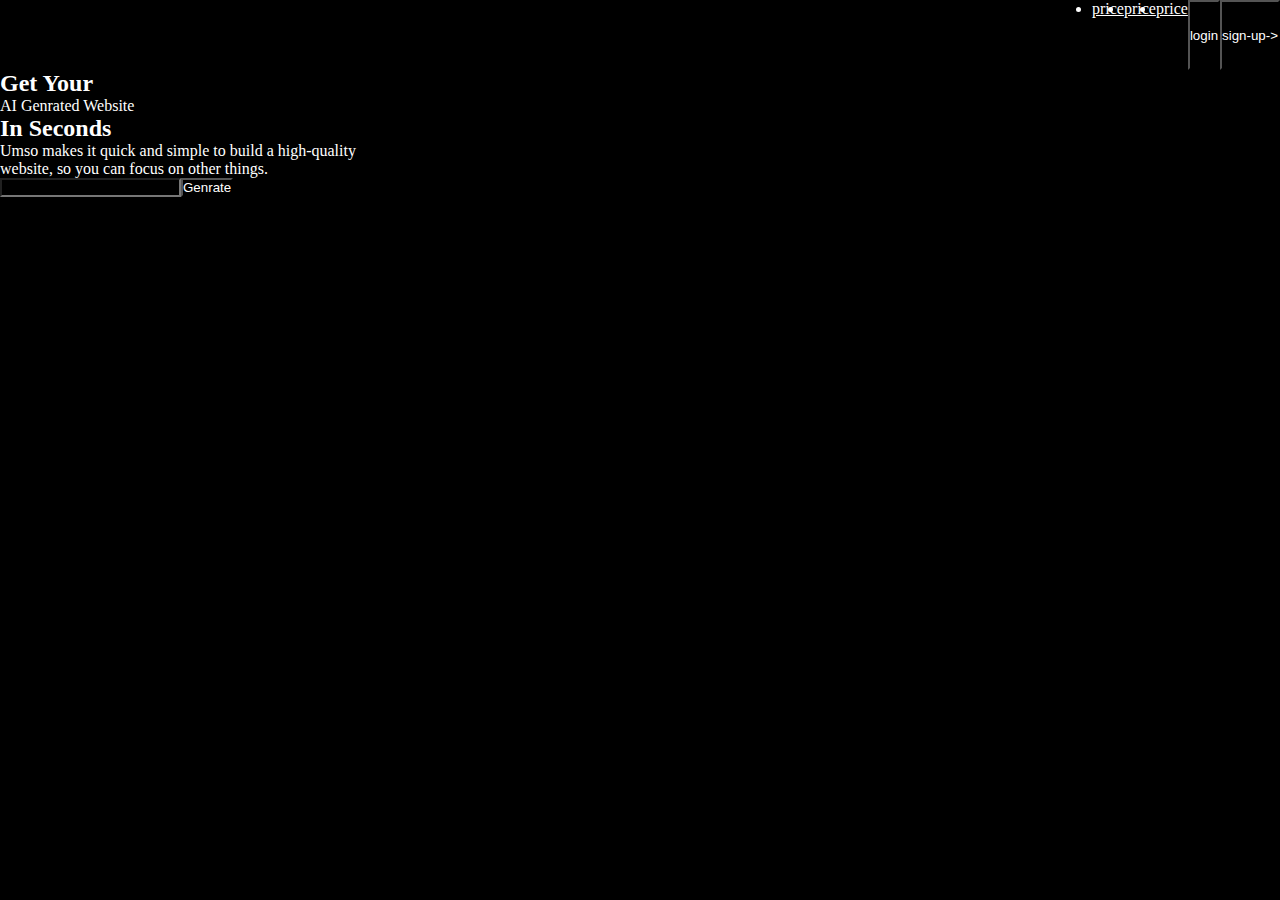
==== umso/index.html @ 6bfad3c1 "completed assignment of mi store and maggi login apge" ====
<!DOCTYPE html>
<html lang="en">
  <head>
    <meta charset="UTF-8" />
    <meta name="viewport" content="width=device-width, initial-scale=1.0" />
    <title>Document</title>
    <style>
        *{
            margin: 0;
            padding: 0;
            box-sizing: border-box;
            background: #000;
            color: #fff;
        }
        .navbar{
            display: flex;
            justify-content: space-between;
        }
        .navbar img{
            height: 70px;
        }
        .inner_nav{
            display: flex;
            justify-content: space-between;
        }
    </style>
  </head>
  <body>
    <nav class="navbar">
      <img
        src="https://www.umso.com/lib_LUGoPiqXXlDptSWA/n6n24jywpz52ayxr.png"
        alt=""
      />
      <div class="inner_nav">
        <li><a href="">price</a></li>
        <li><a href="">price</a></li>
        <li><a href="">price</a></li>
        <button>login</button>
        <button>sign-up-></button>
      </div>
    </nav>
    <!-- main -->
    <div>
      <h2>Get Your</h2>
      <p>AI Genrated Website</p>
      <h2>In Seconds</h2>
      <p>
        Umso makes it quick and simple to build a high-quality <br />
        website, so you can focus on other things.
      </p>
     <div> <input type="text"><button>Genrate</button></div>
     <div></div>
    </div>
  </body>
</html>
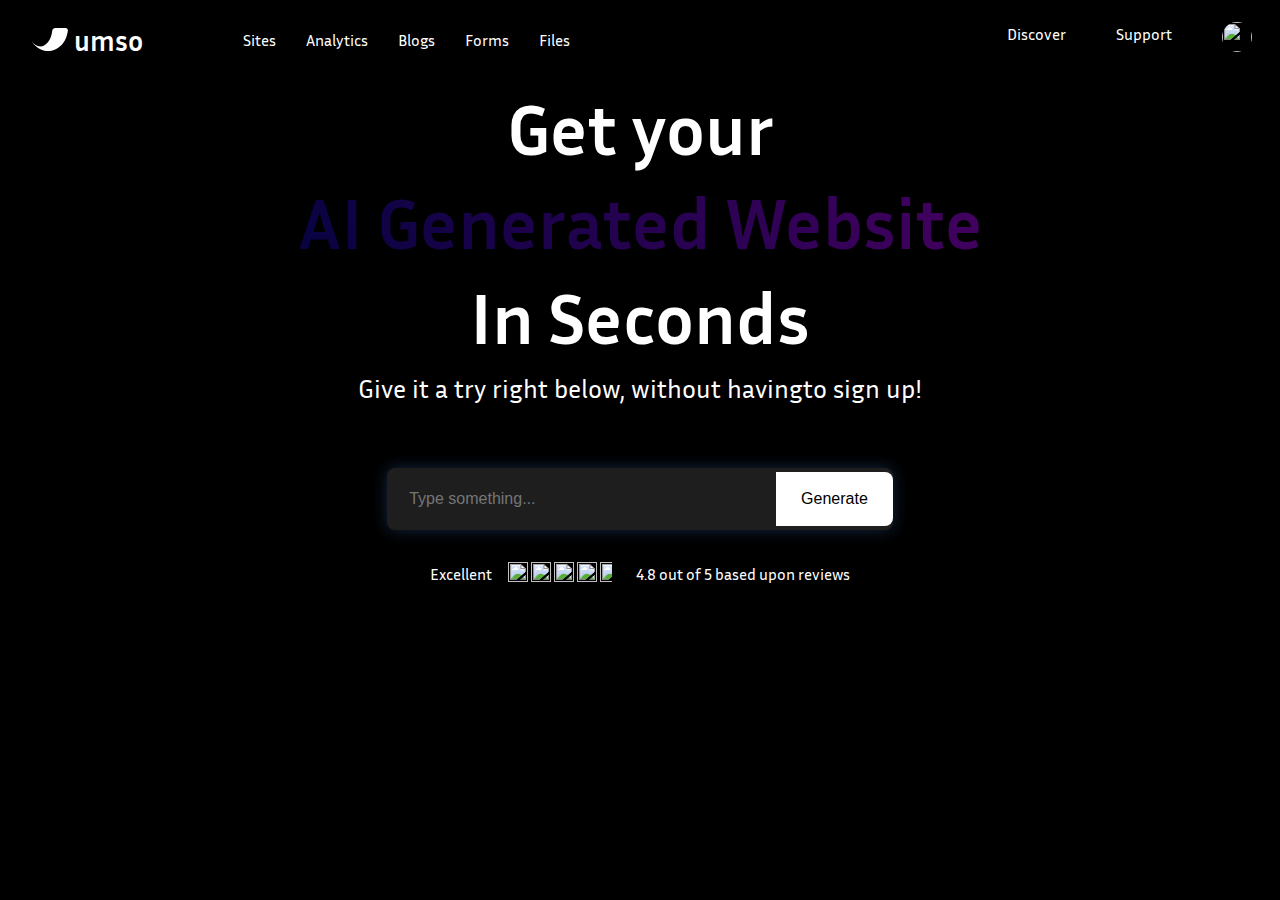
==== commit 48bdeea7: "made umso design" ====
--- a/umso/index.html
+++ b/umso/index.html
@@ -4,52 +4,185 @@
     <meta charset="UTF-8" />
     <meta name="viewport" content="width=device-width, initial-scale=1.0" />
     <title>Document</title>
-    <style>
-        *{
-            margin: 0;
-            padding: 0;
-            box-sizing: border-box;
-            background: #000;
-            color: #fff;
-        }
-        .navbar{
-            display: flex;
-            justify-content: space-between;
-        }
-        .navbar img{
-            height: 70px;
-        }
-        .inner_nav{
-            display: flex;
-            justify-content: space-between;
-        }
-    </style>
+    <link rel="preconnect" href="https://fonts.googleapis.com" />
+    <link rel="preconnect" href="https://fonts.gstatic.com" crossorigin />
+    <link
+      href="https://fonts.googleapis.com/css2?family=Inria+Sans:ital,wght@0,300;0,400;0,700;1,300;1,400;1,700&display=swap"
+      rel="stylesheet"
+    />
+    <link rel="stylesheet" href="style.css" />
   </head>
   <body>
     <nav class="navbar">
-      <img
-        src="https://www.umso.com/lib_LUGoPiqXXlDptSWA/n6n24jywpz52ayxr.png"
-        alt=""
-      />
-      <div class="inner_nav">
-        <li><a href="">price</a></li>
-        <li><a href="">price</a></li>
-        <li><a href="">price</a></li>
-        <button>login</button>
-        <button>sign-up-></button>
+      <div class="menuLeft">
+        <div class="navbar__logo">
+          <div class="logoImg">
+            <svg
+              xmlns="http://www.w3.org/2000/svg"
+              viewBox="0 0 327 190"
+              fill="none"
+            >
+              <defs>
+                <linearGradient
+                  id="gradient"
+                  x1="0%"
+                  y1="0%"
+                  x2="100%"
+                  y2="100%"
+                  gradientTransform="rotate(254)"
+                >
+                  <stop
+                    offset="30%"
+                    style="stop-color: rgba(255, 255, 255, 1); stop-opacity: 1"
+                  />
+                  <stop
+                    offset="100%"
+                    style="stop-color: rgba(0, 212, 255, 0); stop-opacity: 1"
+                  />
+                </linearGradient>
+
+                <linearGradient
+                  id="a"
+                  x1="279.36"
+                  x2="129.01"
+                  y1="507.91"
+                  y2="-2.3"
+                  gradientUnits="userSpaceOnUse"
+                >
+                  <stop offset=".39" stop-color="#0C0119"></stop>
+                  <stop
+                    offset=".95"
+                    stop-color="#0C0119"
+                    stop-opacity="0"
+                  ></stop>
+                </linearGradient>
+
+                <linearGradient
+                  id="b"
+                  x1="231.15"
+                  x2="85.48"
+                  y1="-48.14"
+                  y2="297.65"
+                  gradientUnits="userSpaceOnUse"
+                >
+                  <stop offset=".2" stop-color="#0C0119"></stop>
+                  <stop
+                    offset=".5"
+                    stop-color="#0C0119"
+                    stop-opacity=".6"
+                  ></stop>
+                  <stop offset="1" stop-color="#0C0119" stop-opacity="0"></stop>
+                </linearGradient>
+              </defs>
+
+              <path
+                fill=""
+                d="M228.03 151.75c-24.56 0-46.95-13.55-64.22-36.31C142.5 87.53 129.01 46.07 129.01 0H.3v4.88c0 1.62 0 3.25.27 4.88 1.35 34.41 10.8 66.12 26.17 93.21 29.14 51.76 79.6 86.18 137.06 86.18 57.47 0 107.92-34.15 137.06-86.18-18.07 30.08-43.98 48.78-72.84 48.78Z"
+              ></path>
+
+              <path
+                fill="#ffffff"
+                d="M307.35 0c11.33 0 19.96 9.76 18.88 21.14-2.42 20.6-8.63 52.57-25.09 81.83C272 155 221.55 189.15 164.08 189.15S56.16 155 27.02 102.97C45.1 132.78 71 151.48 99.87 151.48c24.55 0 46.94-13.55 64.48-36.31 17.54-22.76 29.68-55.01 33.46-91.32C198.89 10.84 211.03 0 224.5 0h82.84Z"
+              ></path>
+            </svg>
+            
+          </div>
+        </div>
+        <div class="umsoLogoText">
+          umso
+        </div>
+        <ul class="navbar__links">
+          <li><a class="link" href="#">Sites</a></li>
+          <li><a class="link" href="#">Analytics</a></li>
+          <li><a class="link" href="#">Blogs</a></li>
+          <li><a class="link" href="#">Forms</a></li>
+          <li><a class="link" href="#">Files</a></li>
+        </ul>
+      </div>
+      <div class="menuRight">
+        <ul class="navbar__links" style="gap: 20px">
+          <li><a class="link" href="#">Discover</a></li>
+          <li><a class="link" href="#">Support</a></li>
+          <li>
+            <a class="link" href="#">
+              <img
+                src="https://e7.pngegg.com/pngimages/81/570/png-clipart-profile-logo-computer-icons-user-user-blue-heroes-thumbnail.png"
+                alt=""
+                class="navIcons"
+              />
+            </a>
+          </li>
+        </ul>
+      </div>
+      <div class="navbar__menu-toggle" id="menu-toggle">
+        <span></span>
+        <span></span>
+        <span></span>
       </div>
     </nav>
-    <!-- main -->
-    <div>
-      <h2>Get Your</h2>
-      <p>AI Genrated Website</p>
-      <h2>In Seconds</h2>
-      <p>
-        Umso makes it quick and simple to build a high-quality <br />
-        website, so you can focus on other things.
-      </p>
-     <div> <input type="text"><button>Genrate</button></div>
-     <div></div>
+
+    <!-- Mobile Menu -->
+    <div class="mobile-menu" id="mobile-menu">
+      <div class="mobileClose">
+        <img
+          src="https://img.icons8.com/?size=100&id=8112&format=png&color=000000"
+          alt=""
+        />
+      </div>
+      <ul class="mobile-menu__links">
+        <li><a href="#">Home</a></li>
+        <li><a href="#">Products</a></li>
+        <li><a href="#">About Us</a></li>
+        <li><a href="#">Contact</a></li>
+      </ul>
+    </div>
+
+    <div class="mainContainer">
+      <div class="heroSection">
+        <div class="mainTitle">
+          <h1>Get your</h1>
+          <h1>AI Generated Website</h1>
+          <h1>In Seconds</h1>
+        </div>
+        <div class="heroSectionsubHeading">
+          <p>Give it a try right below, without havingto sign up!</p>
+        </div>
+        <div class="inputSection">
+          <div class="input-container">
+            <input
+              class="glowingInput"
+              type="text"
+              placeholder="Type something..."
+            />
+            <button class="generateBtn">Generate</button>
+          </div>
+        </div>
+
+        <div class="ratingSection">
+          <span>Excellent</span>
+          <div class="ratingStar">
+            <img src="https://img.icons8.com/?size=100&id=7856&format=png&color=347928" alt="">
+            <img src="https://img.icons8.com/?size=100&id=7856&format=png&color=347928" alt="">
+            <img src="https://img.icons8.com/?size=100&id=7856&format=png&color=347928" alt="">
+            <img src="https://img.icons8.com/?size=100&id=7856&format=png&color=347928" alt="">
+            <img src="https://img.icons8.com/?size=100&id=7856&format=png&color=347928" alt="">
+          </div>
+          <span>4.8 out of 5 based upon reviews</span>
+        </div>
+      </div>
     </div>
   </body>
-</html>
+  <script>
+    const menuToggle = document.getElementById("menu-toggle");
+    const mobileMenu = document.getElementById("mobile-menu");
+    const closeButton = document.getElementsByClassName("mobileClose")[0];
+
+    closeButton.addEventListener("click", function () {
+      mobileMenu.classList.toggle("open");
+    });
+
+    menuToggle.addEventListener("click", function () {
+      mobileMenu.classList.toggle("open");
+    });
+  </script>
+</html>--- a/umso/style.css
+++ b/umso/style.css
@@ -0,0 +1,322 @@
+body {
+  background: #000;
+  font-family: "Inria Sans", sans-serif;
+}
+
+/* Google Fonts  */
+
+.inria-sans-light {
+  font-family: "Inria Sans", sans-serif;
+  font-weight: 300;
+  font-style: normal;
+}
+
+.inria-sans-regular {
+  font-family: "Inria Sans", sans-serif;
+  font-weight: 400;
+  font-style: normal;
+}
+
+.inria-sans-bold {
+  font-family: "Inria Sans", sans-serif;
+  font-weight: 700;
+  font-style: normal;
+}
+
+.inria-sans-light-italic {
+  font-family: "Inria Sans", sans-serif;
+  font-weight: 300;
+  font-style: italic;
+}
+
+.inria-sans-regular-italic {
+  font-family: "Inria Sans", sans-serif;
+  font-weight: 400;
+  font-style: italic;
+}
+
+.inria-sans-bold-italic {
+  font-family: "Inria Sans", sans-serif;
+  font-weight: 700;
+  font-style: italic;
+}
+
+.logoImg {
+  width: 40px;
+  height: 40px;
+}
+
+.umsoLogoText{
+  font-size: 28px;
+  font-weight: 800;
+  margin-left: -1.5rem;
+  align-items: center;
+}
+
+.navbar {
+  display: flex;
+  justify-content: space-between;
+  align-items: center;
+  padding: 0px 20px;
+  color: #ffffff;
+}
+
+.navbar__logo {
+  padding-top: 15px;
+  color: #fff;
+  display: flex;
+  align-items: center;
+  justify-content: center;
+  position: relative;
+}
+
+.navHomeIcon1 {
+  height: 18px;
+  width: 18px;
+  color: #fff;
+  position: absolute;
+  left: -20px;
+  transition: left 0.2s ease;
+}
+
+.navHomeIcon2 {
+  height: 30px;
+  width: 30px;
+  color: #fff;
+  position: absolute;
+  right: 0;
+  mix-blend-mode: lighten;
+  transition: right 0.2s ease;
+}
+
+.navbar__logo:hover .navHomeIcon1 {
+  left: 5px;
+}
+
+.navbar__logo:hover .navHomeIcon2 {
+  right: -30px;
+}
+
+.navIcons {
+  width: 25px;
+  height: 25px;
+}
+.menuLeft {
+  display: flex;
+  justify-content: center;
+  align-items: center;
+  gap: 30px;
+}
+.menuRight {
+  display: flex;
+  justify-content: center;
+  align-items: center;
+  gap: 30px;
+}
+
+.navbar__links {
+  list-style: none;
+  display: flex;
+}
+
+.navbar__links li {
+  margin-left: 30px;
+}
+
+.navbar__links li a img {
+  width: 30px;
+  height: 30px;
+  border-radius: 50%;
+  margin-top: -2px;
+}
+.navbar__links li a {
+  color: #fff;
+  text-decoration: none;
+  font-size: 16px;
+}
+
+.navbar__links li a:hover {
+  text-decoration: underline;
+}
+
+/* Hamburger Menu for mobile */
+.navbar__menu-toggle {
+  display: none;
+  flex-direction: column;
+  cursor: pointer;
+}
+
+.navbar__menu-toggle span {
+  height: 3px;
+  width: 25px;
+  background-color: #fff;
+  margin: 4px 0;
+}
+
+/* Mobile Menu */
+.mobile-menu {
+  position: fixed;
+  top: 0;
+  left: -100%;
+  width: 100%;
+  height: 100vh;
+  background-color: #fff;
+  color: #000;
+  transition: left 0.3s ease;
+}
+
+.mobile-menu.open {
+  left: 0;
+}
+
+.mobile-menu__links {
+  list-style: none;
+  padding: 100px 20px;
+  text-align: center;
+}
+
+.mobile-menu__links li {
+  margin-bottom: 20px;
+}
+
+.mobile-menu__links li a {
+  color: #000;
+  text-decoration: none;
+  font-size: 20px;
+  font-weight: 600;
+  line-height: 3rem;
+}
+.mobileClose {
+  float: inline-end;
+  width: 50px;
+  height: 50px;
+  padding: 20px 30px 0 0;
+}
+.mobileClose img {
+  width: 50px;
+  height: 50px;
+  padding: 5px;
+}
+
+/* Main section  */
+.heroSection {
+  align-items: center;
+  text-align: center;
+}
+.mainTitle {
+  color: #fff;
+  font-size: 36px;
+  font-weight: 900;
+  line-height: 1rem;
+}
+
+.mainTitle h1:nth-child(2) {
+  padding: 30px;
+  background: linear-gradient(
+    254deg,
+    rgba(91, 0, 108, 1) 0%,
+    rgba(0, 3, 61, 1) 85%
+  );
+  -webkit-background-clip: text;
+  -webkit-text-fill-color: transparent;
+  background-clip: text;
+}
+
+.inputSection {
+  display: flex;
+  justify-content: center;
+  align-items: center;
+  margin-top: 2rem;
+}
+.input-container {
+  justify-content: center;
+  display: flex;
+  align-items: center;
+  position: relative;
+  width: 40%;
+  margin-top: 2rem;
+}
+
+.glowingInput {
+  width: 100%;
+  padding: 20px;
+  font-size: 16px;
+  color: white;
+  background-color: #1e1e1e;
+  border: 2px solid transparent;
+  border-radius: 8px;
+  outline: none;
+  transition: all 0.3s ease-in-out;
+  box-shadow: 0 0 15px  rgba(37, 78, 129, 0.501);
+  animation: rotateGlow 2s infinite linear;
+}
+
+.generateBtn {
+  position: absolute;
+  right: 0;
+  padding: 18px 25px;
+  margin-left: 2px;
+  background-color: white;
+  color: black;
+  border: none;
+  border-radius: 0 8px 8px 0;
+  cursor: pointer;
+  font-size: 16px;
+  transition: background-color 0.3s ease;
+}
+
+.heroSectionsubHeading {
+  color: #fff;
+  font-size: 26px;
+  font-weight: 400;
+}
+
+.generateBtn:hover {
+  background-color: #ddd;
+}
+
+.glowingInput:focus {
+  border: 2px solid cyan;
+  box-shadow: 0 0 20px rgba(0, 255, 255, 0.8);
+}
+
+@keyframes rotateGlow {
+  0% {
+    box-shadow: 0 0 10px rgba(0, 255, 255, 0.4), 0 0 20px rgba(0, 255, 255, 0.3);
+  }
+  50% {
+    box-shadow: 0 0 30px rgba(0, 255, 255, 0.8), 0 0 60px rgba(0, 255, 255, 0.7);
+  }
+  100% {
+    box-shadow: 0 0 20px rgba(0, 255, 255, 0.4), 0 0 40px rgba(0, 255, 255, 0.3);
+  }
+}
+
+.ratingSection {
+  margin-top: 2rem;
+  display: flex;
+  justify-content: center;
+  align-items: center;
+  gap: 1rem;
+}
+.ratingSection span {
+  color: #fff;
+}
+.ratingStar img {
+  width: 20px;
+  height: 20px;
+}
+.ratingStar img:nth-child(5) {
+  clip-path: inset(0 40% 0 0);
+}
+
+/* Responsive */
+@media (max-width: 768px) {
+  .navbar__links {
+    display: none;
+  }
+
+  .navbar__menu-toggle {
+    display: flex;
+  }
+}